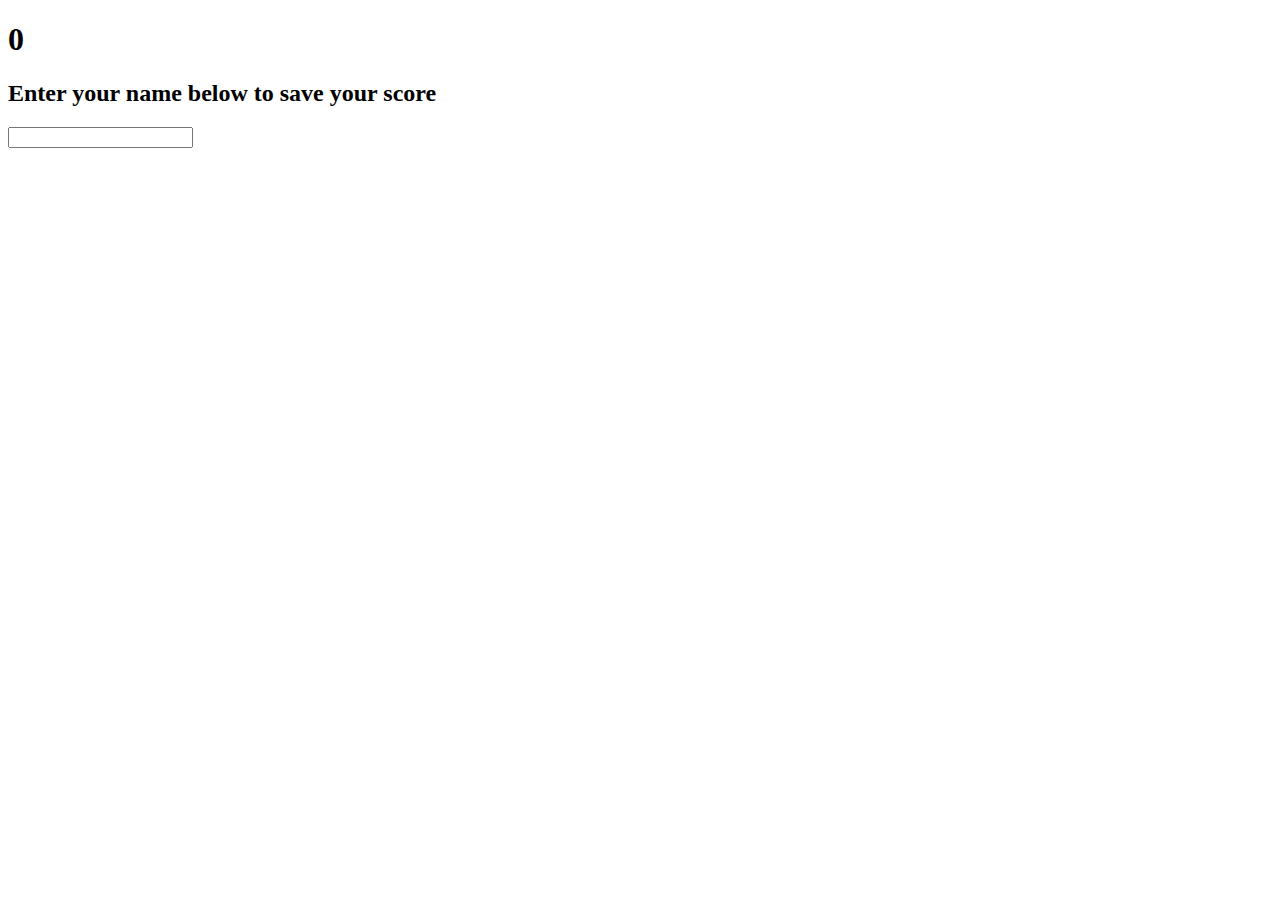
==== end.html @ 1cc485df "i finish some part of the js file" ====
<!DOCTYPE html>
<html lang="en">
<head>
    <meta charset="UTF-8">
    <meta http-equiv="X-UA-Compatible" content="IE=edge">
    <meta name="viewport" content="width=device-width, initial-scale=1.0">
    <title>Document</title>
    <link rel="stylesheet" href="style.css">
</head>
<body>
    <div class="container"></div>
    <div id="end" class="flex-center flex-column"></div>
    <h1 id="finalScore">0</h1>
    <form class="end-form-container">
        <h2 id="end-text">Enter your name below to save your score</h2>
        <input type="text">
    </form>
</body>
</html>
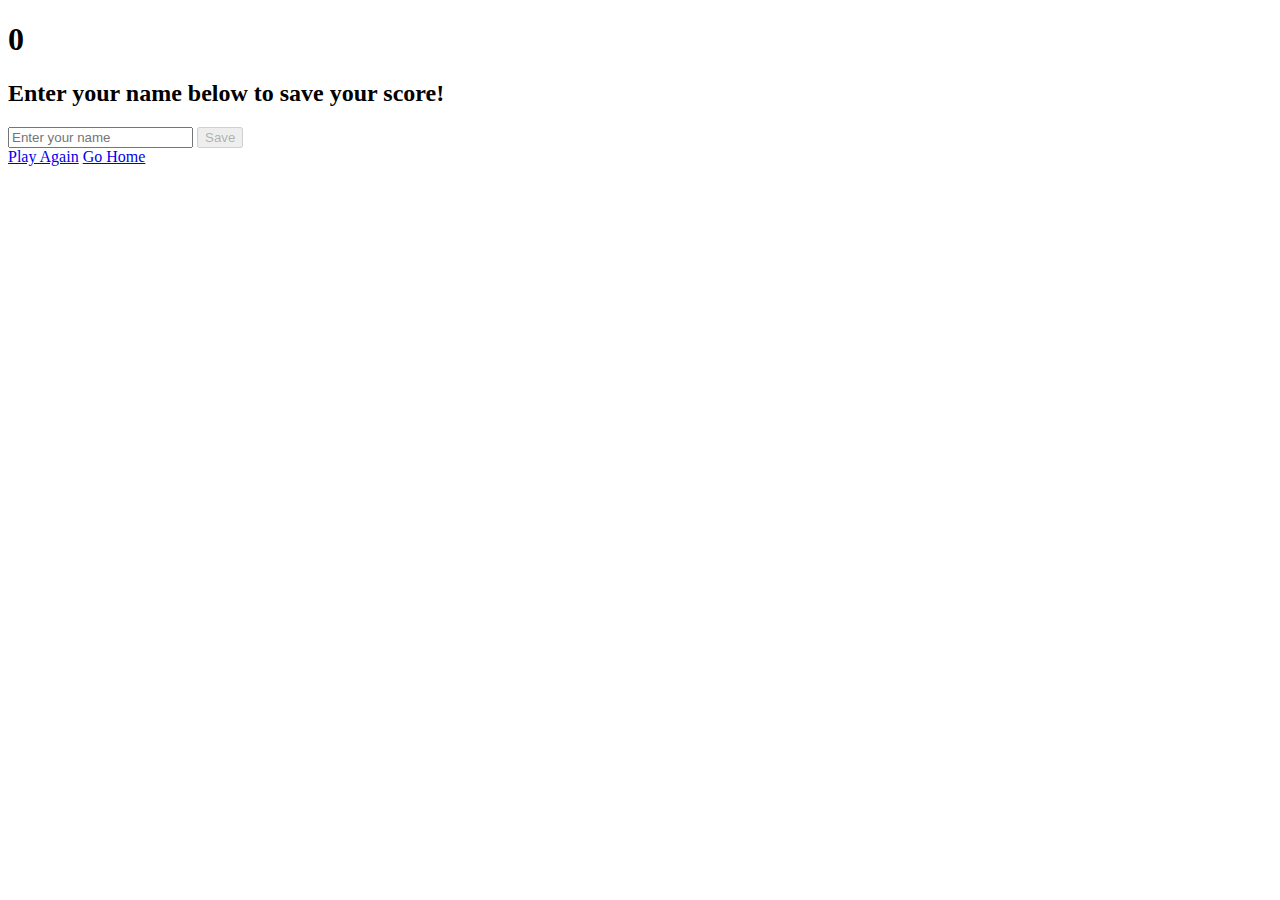
==== commit 3c7ce0a0: "i make some changes in the file arrangement" ====
--- a/end.html
+++ b/end.html
@@ -6,15 +6,24 @@
     <meta http-equiv="X-UA-Compatible" content="IE=edge">
     <meta name="viewport" content="width=device-width, initial-scale=1.0">
     <title>Document</title>
-    <link rel="stylesheet" href="style.css">
+    <link rel="stylesheet" href="/homework/04-web-api/timed-quiz/assets/css/style.css">
+    <link rel="stylesheet" href="https://use.fontawesome.com/releases/v5.8.1/css/all.css">
+    
 </head>
 <body>
-    <div class="container"></div>
-    <div id="end" class="flex-center flex-column"></div>
+    <div class="container">
+    <div id="end" class="flex-center flex-column">
     <h1 id="finalScore">0</h1>
     <form class="end-form-container">
-        <h2 id="end-text">Enter your name below to save your score</h2>
-        <input type="text">
+        <h2 id="end-text">Enter your name below to save your score!</h2>
+        <input type="text" name="name" id="username" 
+        placeholder="Enter your name">
+        <button class="btn" id="saveScoreBtn" type="submit"
+        onClick="saveHighScore(event)" disabled>Save</button>
     </form>
+    </div>
+    </div>
+    <a href="/homework/04-web-api/timed-quiz/quiz.html" class="btn">Play Again</a>
+    <a href="/homework/04-web-api/timed-quiz/quiz.html" class="btn">Go Home</a>
 </body>
 </html>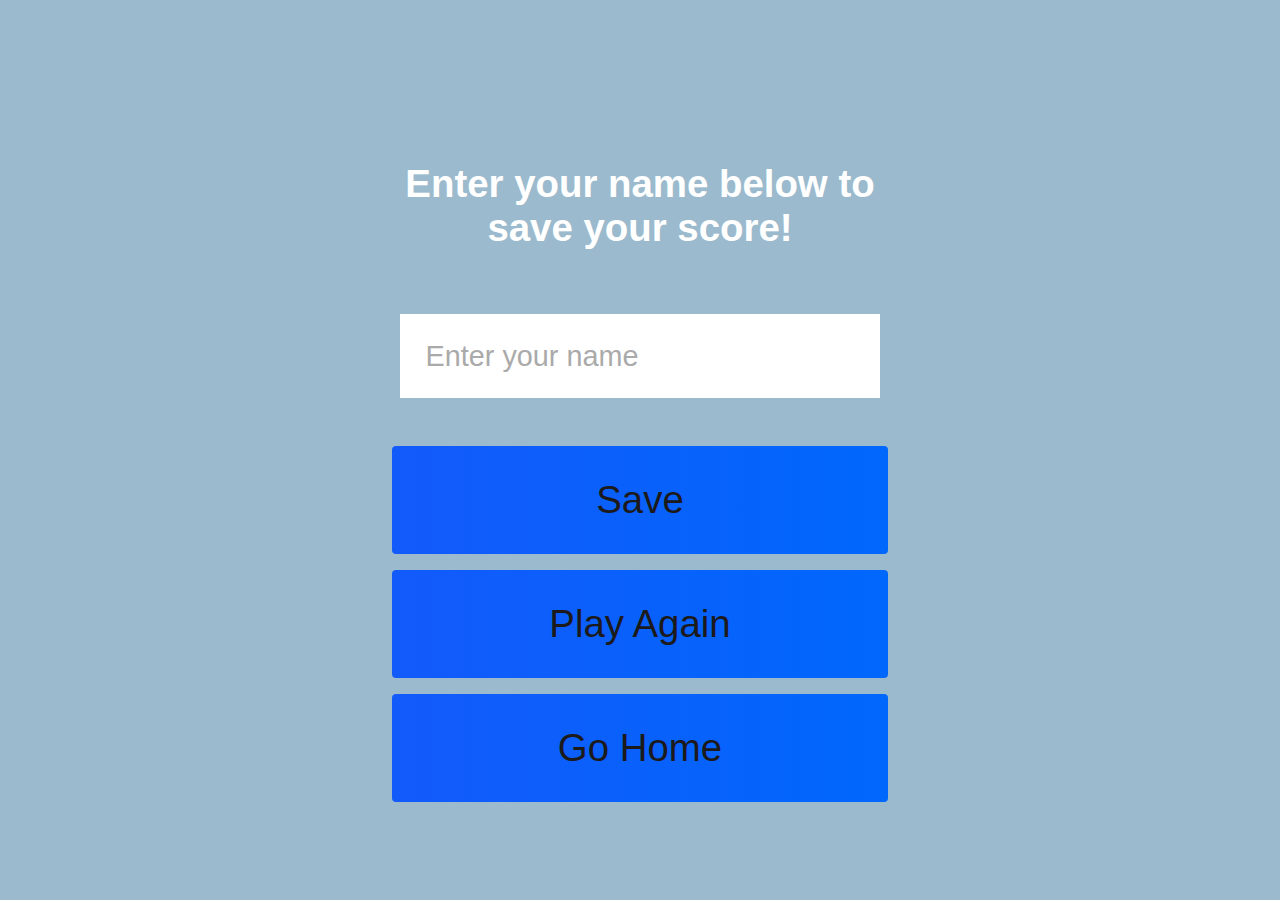
==== commit 9c3345ba: "finishing up the app" ====
--- a/end.html
+++ b/end.html
@@ -6,24 +6,25 @@
     <meta http-equiv="X-UA-Compatible" content="IE=edge">
     <meta name="viewport" content="width=device-width, initial-scale=1.0">
     <title>Document</title>
-    <link rel="stylesheet" href="/homework/04-web-api/timed-quiz/assets/css/style.css">
+    <link rel="stylesheet" href="./style.css">
     <link rel="stylesheet" href="https://use.fontawesome.com/releases/v5.8.1/css/all.css">
     
 </head>
 <body>
-    <div class="container">
-    <div id="end" class="flex-center flex-column">
+<div class="container">
+   <div id="end" class="flex-center flex-column">
     <h1 id="finalScore">0</h1>
     <form class="end-form-container">
         <h2 id="end-text">Enter your name below to save your score!</h2>
         <input type="text" name="name" id="username" 
         placeholder="Enter your name">
         <button class="btn" id="saveScoreBtn" type="submit"
-        onClick="saveHighScore(event)" disabled>Save</button>
+        onclick="saveHighScore(event)" disabled>Save</button>
     </form>
-    </div>
-    </div>
-    <a href="/homework/04-web-api/timed-quiz/quiz.html" class="btn">Play Again</a>
-    <a href="/homework/04-web-api/timed-quiz/quiz.html" class="btn">Go Home</a>
+    <a href="./quiz.html" class="btn">Play Again</a>
+    <a href="./highscores.html" class="btn">Go Home</a>
+   </div>
+</div>
+<script src="end.js"></script>
 </body>
 </html>--- a/style.css
+++ b/style.css
@@ -0,0 +1,110 @@
+:root{
+    background-color: rgb(155, 186, 205);
+}
+* {
+    box-sizing: border-box;
+    margin: 0;
+    padding: 0;
+    font-size: 16px;
+    font-family: Arial, Helvetica, sans-serif;
+}
+h1 {
+    font-size: 4.4rem;
+    color: white;
+    margin-bottom: 5rem;
+    
+}
+h2 {
+    font-size: 2rem;
+    margin-bottom: 4rem;
+}
+.container {
+    width: 100vw;
+    height: 100vh;
+    display: flex;
+    justify-content: center;
+    align-items: center;
+    max-width: 80rem;
+    margin: 0 auto;
+    padding: 2em;
+}
+.flex-column{
+    justify-content: center;
+    align-items: center;
+}
+.flex-center {
+    display: flex;
+    flex-direction: column;
+}
+.justify-center {
+    justify-content: center;
+}
+.text-center {
+    text-align: center;
+}
+.hidden {
+    display: none;
+}
+.btn {
+    font-size: 2.4rem;
+    padding: 2rem 0;
+    width: 31rem;
+    text-align: center;
+    margin-bottom: 1rem;
+    text-decoration: none;
+    color: rgb(28, 26, 26);
+    background: linear-gradient(90deg, rgb(19, 90, 250) 0%, rgb(0,103, 253) 100%);
+    border-radius: 4px;
+}
+.btn:hover {
+    cursor: pointer;
+    box-shadow: 0 0.36rem 1.3rem 0 rgb(8, 112, 245, 0.6);
+    transition: transform 150ms;
+    transform: scale(1.04);
+}
+.btn[disabled]:hover {
+cursor: not-allowed;
+box-shadow: none;
+transform: none;
+}
+#highscore-btn {
+    background: linear-gradient(90deg, rgb(250, 247, 10) 0%, rgb(210, 197, 21) 100%);
+}
+#highscore-btn:hover {
+    box-shadow: 0, 0.4rem, 1.4rem 0 rgb(255,255,0,0.5);
+}
+/* end page css */ 
+.end-form-container {
+    width: 100%;
+    display: flex;
+    align-items: center;
+    flex-direction: column;
+    max-width: 30rem;
+  }
+  input {
+    margin-bottom: 1rem;
+    width: 21rem;
+    padding: 1.6rem;
+    font-size: 1.8rem;
+    border: none;
+    box-shadow: o 0.1rem 1.4rem 0 rgb(85, 185, 235, 0.5);
+    
+  }
+  
+  input::placeholder {
+    color: #aaa;
+  }
+  #username {
+    margin-bottom: 3rem;
+    width: 100%;
+    outline: none;
+  
+  }
+  #end-text {
+    font-size: 2.4rem;
+    color: #fff;
+    text-align: center;
+  }
+  #saveScoreBtn {
+      border: none;
+  }